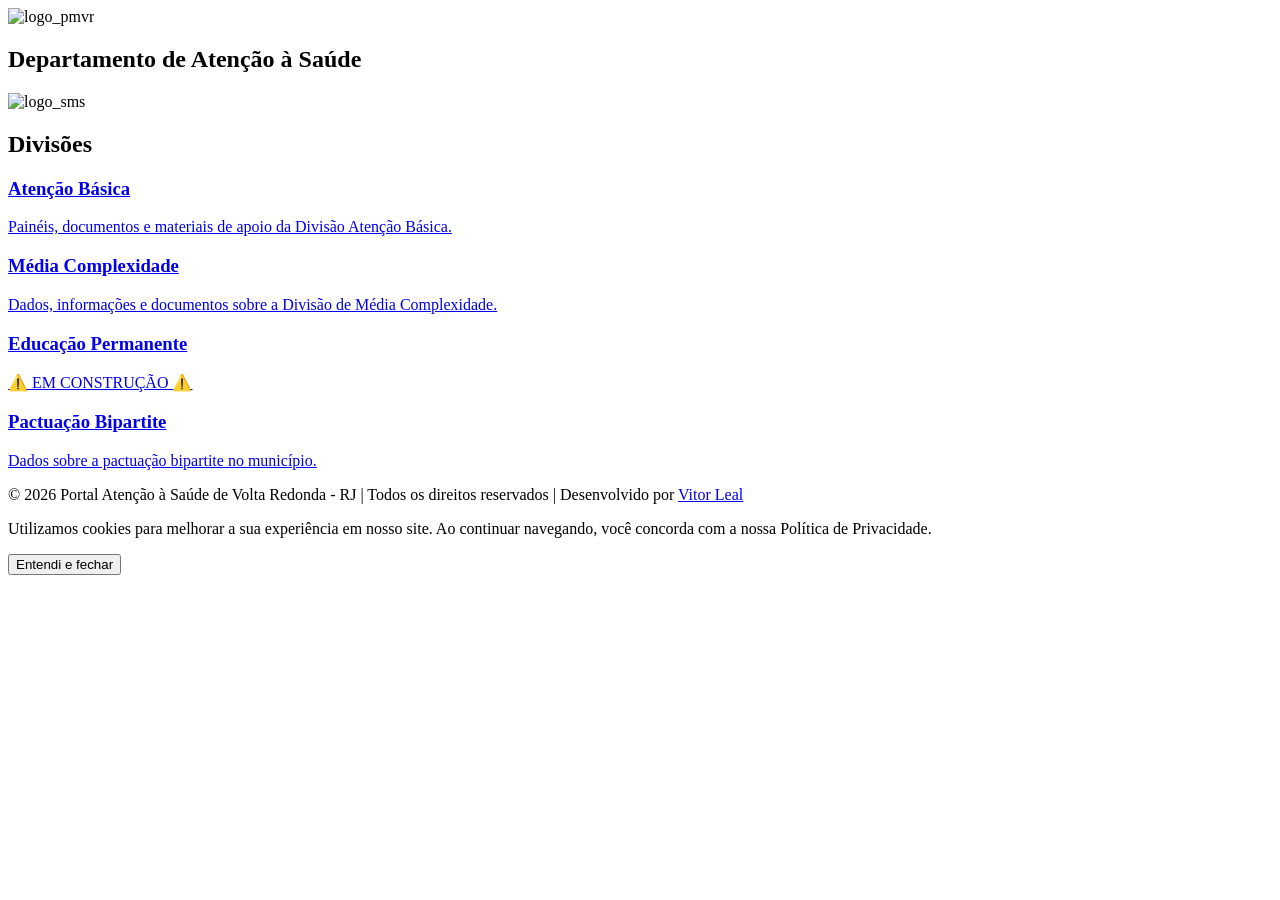
==== index.html @ 4731f9e7 "feat: add pages for DAB, DMC, and Education sections with associated scripts and update main portal " ====
<!DOCTYPE html>
<html lang="pt-BR">

<head>
    <meta charset="UTF-8">
    <meta name="viewport" content="width=device-width, initial-scale=1.0">
    <title>Portal DAS VR</title>


    <link rel="stylesheet" href="styles.css">

    <link href="https://fonts.googleapis.com/css2?family=Inter:wght@300;400;500;600;700&display=swap" rel="stylesheet">
</head>

<body>
    <header class="header">
        <nav class="nav">
            <div class="title-section">
                <img src="./assets/img/LOGOTIPO.BRASÃO.png" alt="logo_pmvr" class="logo_pmvr" />
                <h1 class="main-title">Departamento de Atenção à Saúde</h1>
                <img src="./assets/img/LOGOTIPO.NEGATIVO.png" alt="logo_sms" class="logo_sms" />
            </div>
        </nav>
    </header>

    <main class="main-content">
        <section class="hero-section">
            <h2 class="hero-title">Divisões</h2>
            <div class="hero-divider"></div>
        </section>

        <div id="cards-grid" class="cards-grid"></div>
    </main>

    <footer class="footer">
        <p class="footer-text">
            © 2026 Portal Atenção à Saúde de Volta Redonda - RJ | Todos os direitos reservados | Desenvolvido por
            <a href="https://www.github.com/ovitorleal/portal_das" target="_blank" class="footer-link">Vitor Leal</a>
        </p>
    </footer>

    <div id="cookie-consent-container"></div>

    <script src="script.js"></script>
</body>

</html>
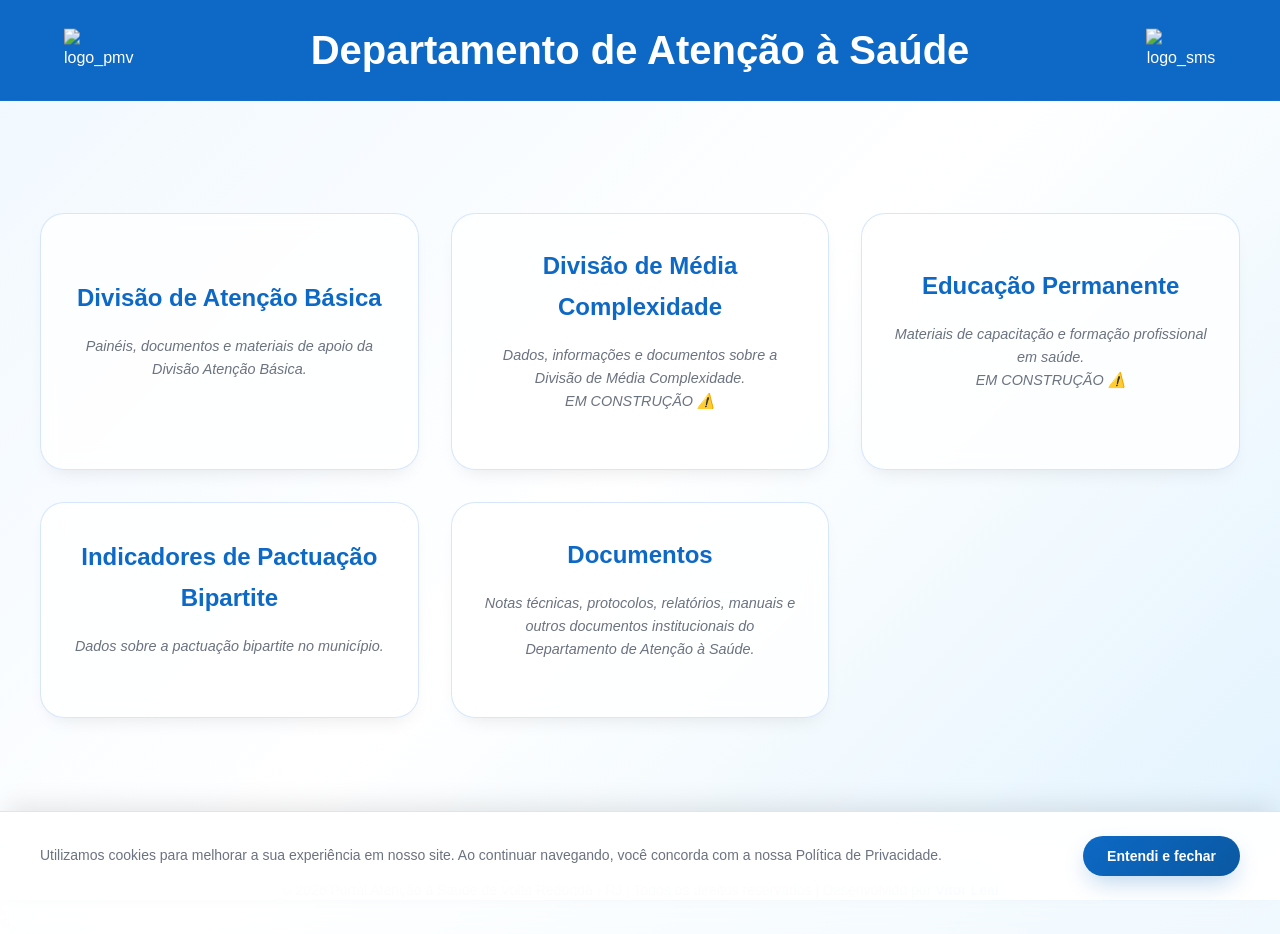
==== commit 6dcf447b: "feat: update portal titles, add documents section, and hide empty hero section elements" ====
--- a/index.html
+++ b/index.html
@@ -25,8 +25,8 @@
 
     <main class="main-content">
         <section class="hero-section">
-            <h2 class="hero-title">Divisões</h2>
-            <div class="hero-divider"></div>
+            <!-- <h2 class="hero-title">Divisões</h2>
+            <div class="hero-divider"></div> -->
         </section>
 
         <div id="cards-grid" class="cards-grid"></div>
--- a/styles.css
+++ b/styles.css
@@ -0,0 +1,356 @@
+/* CSS Variables */
+:root {
+    --primary-blue: #0d69c5;
+    --primary-blue-dark: #0a58a1;
+    --primary-blue-light: #3b82f6;
+
+    /* Light Theme */
+    --bg-light: linear-gradient(135deg, #f0f8ff 0%, #ffffff 50%, #e0f2fe 100%);
+    --card-bg-light: rgba(255, 255, 255, 0.8);
+    --text-light: #1f2937;
+    --text-muted-light: #6b7280;
+    --border-light: rgba(59, 130, 246, 0.2);
+    --shadow-light: 0 10px 20px -10px rgba(0, 0, 0, 0.1);
+    --shadow-hover-light: 0 20px 30px -10px rgba(0, 0, 0, 0.2);
+}
+
+/* Reset */
+* {
+    margin: 0;
+    padding: 0;
+    box-sizing: border-box;
+}
+
+body {
+    font-family: 'Inter', -apple-system, BlinkMacSystemFont, sans-serif;
+    line-height: 1.7;
+    transition: all 0.5s cubic-bezier(0.4, 0, 0.2, 1);
+    min-height: 100vh;
+    overflow-x: hidden;
+    background: var(--bg-light);
+    color: var(--text-light);
+}
+
+/* Header Styles */
+.header {
+    position: sticky;
+    top: 0;
+    z-index: 40;
+    backdrop-filter: blur(20px);
+    -webkit-backdrop-filter: blur(20px);
+    transition: all 0.3s cubic-bezier(0.4, 0, 0.2, 1);
+    border-bottom: 1px solid;
+    background: #0d69c5;
+    border-bottom-color: var(--border-light);
+    color: white;
+}
+
+.nav {
+    max-width: 1200px;
+    margin: 0 auto;
+    padding: 1rem 2rem;
+    display: flex;
+    align-items: center;
+    justify-content: center;
+    position: relative;
+    min-height: 80px;
+}
+
+.logo_pmvr {
+    max-width: 70px;
+    position: absolute;
+    left: 2%;
+    top: 50%;
+    transform: translateY(-50%);
+}
+
+.logo_sms {
+    max-width: 70px;
+    position: absolute;
+    right: 2%;
+    top: 50%;
+    transform: translateY(-50%);
+}
+
+.title-section {
+    text-align: center;
+    flex: 1;
+    padding: 0 80px;
+}
+
+.main-title {
+    font-size: clamp(1.5rem, 4vw, 2.5rem);
+    font-weight: 700;
+    color: #ffff;
+}
+
+/* Main Content */
+.main-content {
+    max-width: 1400px;
+    margin: 0 auto;
+    padding: 3rem 2rem;
+}
+
+.hero-section {
+    text-align: center;
+    margin-bottom: 4rem;
+}
+
+.hero-title {
+    font-size: clamp(2rem, 4vw, 2rem);
+    font-weight: 700;
+    margin-bottom: 1.5rem;
+    background: linear-gradient(135deg, var(--primary-blue), var(--primary-blue-dark), var(--primary-blue-light));
+    -webkit-background-clip: text;
+    -webkit-text-fill-color: transparent;
+    background-clip: text;
+    line-height: 1.2;
+}
+
+.hero-divider {
+    width: 6rem;
+    height: 0.25rem;
+    background: linear-gradient(135deg, var(--primary-blue-light), var(--primary-blue));
+    margin: 0 auto;
+    border-radius: 2px;
+}
+
+.section-spacer {
+    margin-top: 5rem;
+}
+
+/* Cards Grid */
+.cards-grid {
+    display: grid;
+    grid-template-columns: repeat(auto-fit, minmax(350px, 1fr));
+    gap: 2rem;
+    max-width: 1200px;
+    margin: 0 auto;
+    justify-content: center;
+}
+
+.card {
+    position: relative;
+    padding: 2rem;
+    border-radius: 1.5rem;
+    cursor: pointer;
+    transition: transform 0.3s ease-out, box-shadow 0.3s ease-out;
+    border: 1px solid;
+    backdrop-filter: blur(10px);
+    -webkit-backdrop-filter: blur(10px);
+    overflow: hidden;
+    opacity: 0;
+    animation: fadeInUp 0.5s ease-out 0.2s forwards;
+    background: var(--card-bg-light);
+    border-color: var(--border-light);
+    box-shadow: var(--shadow-light);
+    text-decoration: none;
+    display: flex;
+    flex-direction: column;
+    justify-content: center;
+    align-items: center;
+    text-align: center;
+}
+
+.card:hover {
+    transform: translateY(-12px);
+    box-shadow: var(--shadow-hover-light);
+}
+
+.card-title {
+    font-size: 1.5rem;
+    font-weight: 700;
+    margin-bottom: 1rem;
+    transition: color 0.3s ease;
+    color: var(--primary-blue);
+}
+
+a.card:visited .card-title {
+    color: var(--primary-blue);
+}
+
+.card-description {
+    font-size: 0.90rem;
+    font-style: italic;
+    line-height: 1.6;
+    margin-bottom: 1.5rem;
+    color: var(--text-muted-light);
+}
+
+/* Cookie Consent */
+.cookie-consent {
+    position: fixed;
+    bottom: 0;
+    left: 0;
+    right: 0;
+    z-index: 50;
+    padding: 1.5rem;
+    backdrop-filter: blur(20px);
+    -webkit-backdrop-filter: blur(20px);
+    border-top: 1px solid;
+    box-shadow: 0 -10px 25px -5px rgba(0, 0, 0, 0.1);
+    transform: translateY(100%);
+    transition: transform 0.5s cubic-bezier(0.4, 0, 0.2, 1);
+    background: rgba(255, 255, 255, 0.95);
+    border-top-color: var(--border-light);
+}
+
+.cookie-consent.show {
+    transform: translateY(0);
+}
+
+.cookie-content {
+    max-width: 1200px;
+    margin: 0 auto;
+    display: flex;
+    align-items: center;
+    justify-content: space-between;
+    gap: 1.5rem;
+    flex-wrap: wrap;
+}
+
+.cookie-text {
+    flex: 1;
+    font-size: 0.875rem;
+    min-width: 300px;
+    color: var(--text-muted-light);
+}
+
+.cookie-button {
+    padding: 0.75rem 1.5rem;
+    background: linear-gradient(135deg, var(--primary-blue), var(--primary-blue-dark));
+    color: white;
+    border: none;
+    border-radius: 2rem;
+    font-weight: 600;
+    font-size: 0.875rem;
+    cursor: pointer;
+    transition: all 0.3s ease;
+    white-space: nowrap;
+    box-shadow: 0 10px 25px -5px rgba(13, 105, 197, 0.3);
+}
+
+.cookie-button:hover {
+    background: linear-gradient(135deg, var(--primary-blue-dark), #0952a5);
+    transform: translateY(-2px);
+    box-shadow: 0 15px 30px -5px rgba(13, 105, 197, 0.4);
+}
+
+/* Footer */
+.footer {
+    margin-top: 5rem;
+    padding: 2rem;
+    backdrop-filter: blur(20px);
+    -webkit-backdrop-filter: blur(20px);
+    border-top: 1px solid;
+    text-align: center;
+    background: rgba(255, 255, 255, 0.5);
+    border-top-color: var(--border-light);
+}
+
+.footer-text {
+    font-size: 0.875rem;
+    max-width: 1200px;
+    margin: 0 auto;
+    color: var(--text-muted-light);
+}
+
+.footer-link {
+    color: var(--primary-blue);
+    text-decoration: none;
+    font-weight: 600;
+    transition: all 0.3s ease;
+}
+
+.footer-link:hover {
+    color: var(--primary-blue-dark);
+    text-decoration: underline;
+}
+
+/* Animations */
+@keyframes fadeInUp {
+    from {
+        opacity: 0;
+        transform: translateY(20px);
+    }
+
+    to {
+        opacity: 1;
+        transform: translateY(0);
+    }
+}
+
+.card:nth-child(1) {
+    animation-delay: 0ms;
+}
+
+.card:nth-child(2) {
+    animation-delay: 100ms;
+}
+
+.card:nth-child(3) {
+    animation-delay: 200ms;
+}
+
+.card:nth-child(4) {
+    animation-delay: 300ms;
+}
+
+.card:nth-child(5) {
+    animation-delay: 400ms;
+}
+
+.card:nth-child(6) {
+    animation-delay: 500ms;
+}
+
+/* Responsive Design */
+@media (max-width: 768px) {
+    .nav {
+        padding: 0.5rem 1rem;
+        min-height: 60px;
+    }
+
+    .logo_pmvr,
+    .logo_sms {
+        position: static;
+        transform: none;
+        max-width: 45px;
+    }
+
+    .title-section {
+        display: flex;
+        align-items: center;
+        justify-content: space-between;
+        width: 100%;
+        padding: 0;
+    }
+
+    .main-title {
+        font-size: 0.9rem;
+        line-height: 1.2;
+        margin: 0 0.5rem;
+    }
+
+    .main-content {
+        padding: 2rem 1rem;
+    }
+
+    .cards-grid {
+        grid-template-columns: 1fr;
+        gap: 1.5rem;
+    }
+
+    .card {
+        padding: 1.5rem;
+    }
+
+    .cookie-content {
+        flex-direction: column;
+        text-align: center;
+    }
+
+    .cookie-text {
+        min-width: auto;
+    }
+}
